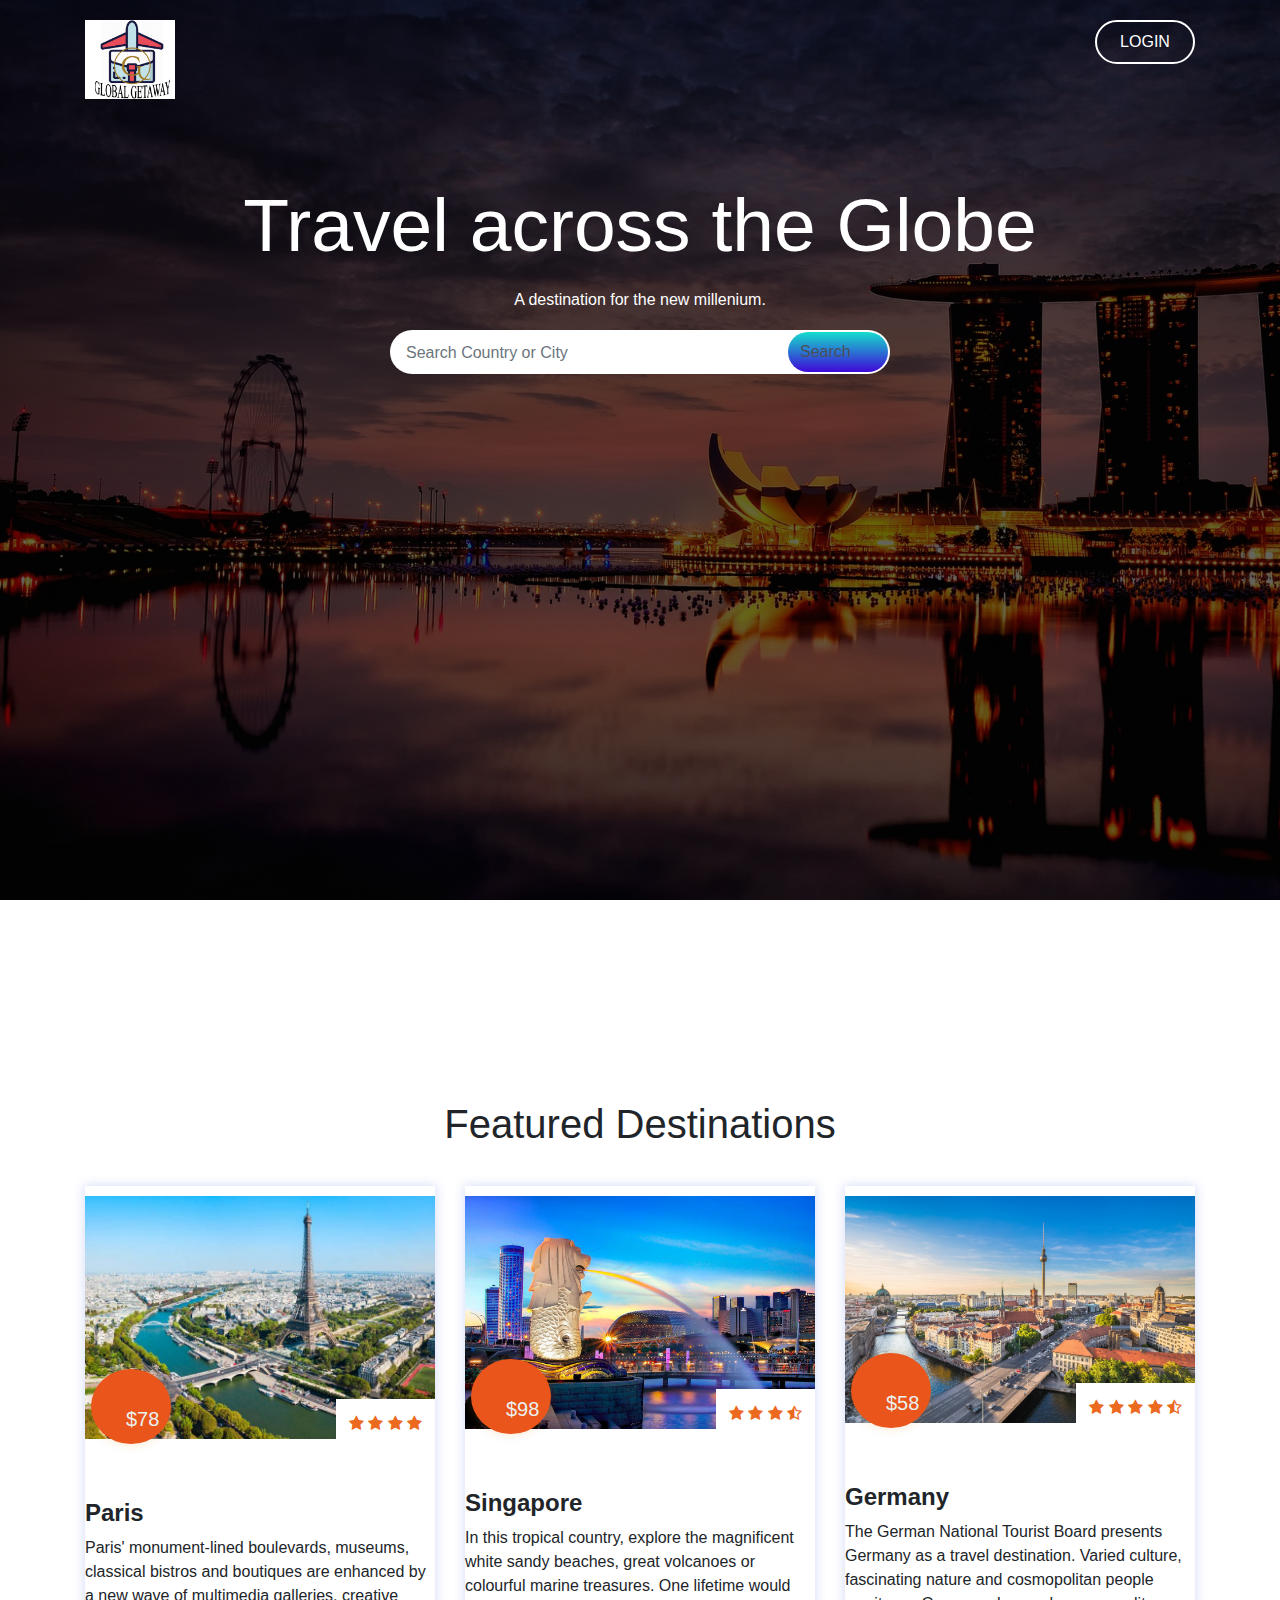
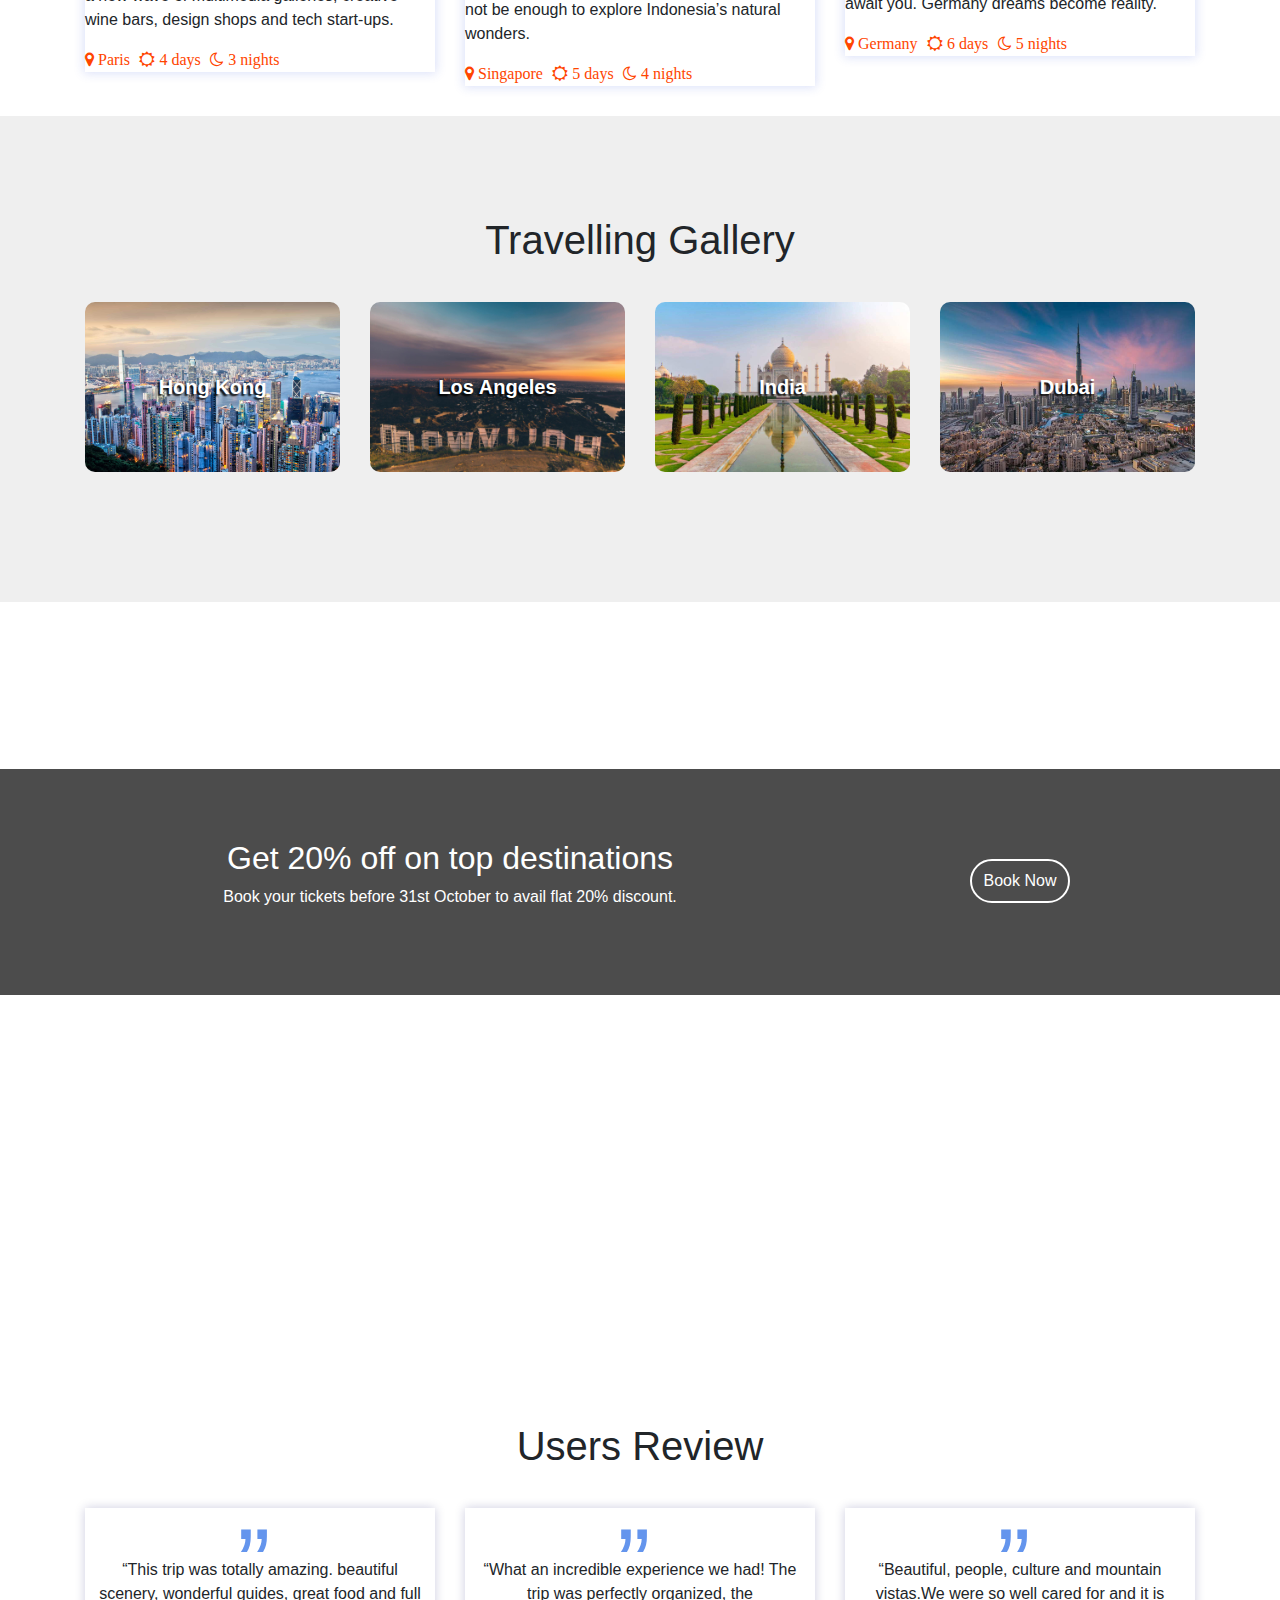
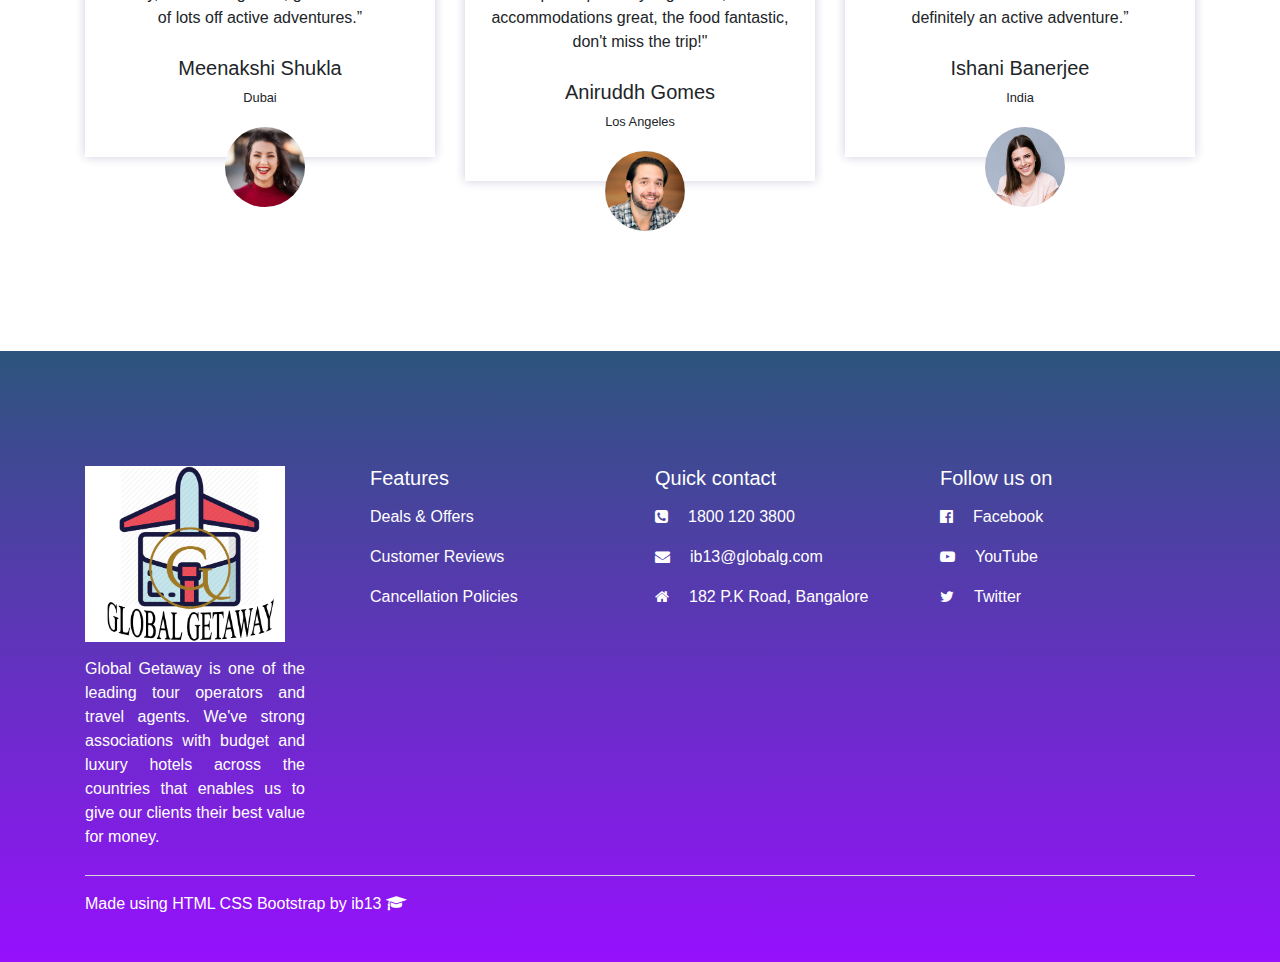
==== index.html @ 780d56a6 "TravelTicket" ====
<html>

<head>
    <title> Global Getaway</title>
    <link rel="stylesheet" href="style.css">
    <meta name="viewport" content="width=device-width, initial-scale=1.0">
    <link rel="stylesheet" href="https://stackpath.bootstrapcdn.com/bootstrap/4.5.2/css/bootstrap.min.css">
    <link rel="stylesheet" href="https://stackpath.bootstrapcdn.com/font-awesome/4.7.0/css/font-awesome.min.css">
</head>

<body>
    <section class="header">
        <div class="container">
            <img src="images/icon.PNG">
            <button type="button" class="login-btn">LOGIN</button>
        </div>
        <h1>Travel across the Globe</h1>
        <p>A destination for the new millenium.</p>
        <div class="input-group">
            <input tyoe="text" class="form-control" placeholder="Search Country or City">
            <div class="input-group-append">
                <button type="submit" class="input-group-text btn">Search</button>
            </div>
        </div>
    </section>
    <section class="features"></section>
    <h1>Featured Destinations</h1>
    <div class="container">
        <section class="row">
            <div class="col-md-4">
                <div class="feature-box">
                    <div class="feature-img">
                        <img src="images/1.jpg">
                        <div class="price">
                            <p>$78</p>
                        </div>
                        <div class="rating">
                            <i class="fa fa-star"></i>
                            <i class="fa fa-star"></i>
                            <i class="fa fa-star"></i>
                            <i class="fa fa-star"></i>

                        </div>
                    </div>
                    <div class="feature-details">
                        <h4>Paris</h4>
                        <p>Paris' monument-lined boulevards, museums, classical bistros and boutiques are enhanced by a new wave of multimedia galleries, creative wine bars, design shops and tech start-ups.</p>
                        <div>
                            <span>
                                <i class="fa fa-map-marker"> Paris</i>
                                <i class="fa fa-sun-o"> 4 days</i>
                                <i class="fa fa-moon-o"> 3 nights</i>
                            </span>
                        </div>
                    </div>

                </div>
            </div>

            <div class="col-md-4">
                <div class="feature-box">
                    <div class="feature-img">
                        <img src="images/2.jpg">
                        <div class="price">
                            <p>$98</p>
                        </div>
                        <div class="rating">
                            <i class="fa fa-star"></i>
                            <i class="fa fa-star"></i>
                            <i class="fa fa-star"></i>
                            <i class="fa fa-star-half-o"></i>

                        </div>
                    </div>
                    <div class="feature-details">
                        <h4>Singapore</h4>
                        <p>In this tropical country, explore the magnificent white sandy beaches, great volcanoes or colourful marine treasures. One lifetime would not be enough to explore Indonesia’s natural wonders.</p>
                        <div>
                            <span>
                                    <i class="fa fa-map-marker"> Singapore</i>
                                    <i class="fa fa-sun-o"> 5 days</i>
                                    <i class="fa fa-moon-o"> 4 nights</i>
                                </span>
                        </div>
                    </div>

                </div>
            </div>
            <div class="col-md-4">
                <div class="feature-box">
                    <div class="feature-img">
                        <img src="images/3.jpg">
                        <div class="price">
                            <p>$58</p>
                        </div>
                        <div class="rating">
                            <i class="fa fa-star"></i>
                            <i class="fa fa-star"></i>
                            <i class="fa fa-star"></i>
                            <i class="fa fa-star"></i>
                            <i class="fa fa-star-half-o"></i>
                        </div>
                    </div>
                    <div class="feature-details">
                        <h4>Germany</h4>
                        <p>The German National Tourist Board presents Germany as a travel destination. Varied culture, fascinating nature and cosmopolitan people await you. Germany dreams become reality.</p>
                        <span>
                            <span>
                                <i class="fa fa-map-marker"> Germany</i> </span>
                        <i class="fa fa-sun-o"> 6 days</i></span>
                        <i class="fa fa-moon-o"> 5 nights</i>
                        </span>
                    </div>
                </div>
            </div>
    </div>
    </div>
    </div>
    </section>
    <section class="gallery">
        <h1>Travelling Gallery</h1>
        <div class="container">
            <div class="row">
                <div class="col-md-3">
                    <div class="gallery-box">
                        <img src="images\4.jpg">
                        <h4>Hong Kong</h4>
                    </div>
                </div>
                <div class="col-md-3">
                    <div class="gallery-box">
                        <img src="images\5.jpg">
                        <h4>Los Angeles</h4>
                    </div>
                </div>

                <div class="col-md-3">
                    <div class="gallery-box">
                        <img src="images\7.jpg">
                        <h4>India</h4>
                    </div>
                </div>
                <div class="col-md-3">
                    <div class="gallery-box">
                        <img src="images\6.jpg">
                        <h4>Dubai</h4>
                    </div>
                </div>
            </div>
        </div>
    </section>
    <section class="banner">
        <div class="banner-highlights">
            <div class="container">
                <div class="row">
                    <div class="col-md-8">
                        <h2>Get 20% off on top destinations</h2>
                        <p>Book your tickets before 31st October to avail flat 20% discount.</p>
                    </div>
                    <div class="col-md-4">
                        <button type="button" class="booking-btn">Book Now</button>
                    </div>
                </div>
            </div>
        </div>
        </div>
    </section>
    <section class="users-feedback">
        <h1>Users Review</h1>
        <div class="container">
            <div class="row">
                <div class="col-md-4">
                    <div class="user-review">
                        <p>“This trip was totally amazing. beautiful scenery, wonderful guides, great food and full of lots off active adventures.”</p>
                        <h5>Meenakshi Shukla</h5>
                        <small>Dubai</small>
                    </div>
                    <img src="images/user1.jpg">
                </div>
                <div class="col-md-4">
                    <div class="user-review">
                        <p>“What an incredible experience we had! The trip was perfectly organized, the accommodations great, the food fantastic, don't miss the trip!"</p>
                        <h5>Aniruddh Gomes</h5>
                        <small>Los Angeles</small>
                    </div>
                    <img src="images/user2.jpg">
                </div>

                <div class="col-md-4">
                    <div class="user-review">
                        <p>“Beautiful, people, culture and mountain vistas.We were so well cared for and it is definitely an active adventure.”</p>
                        <h5>Ishani Banerjee</h5>
                        <small>India</small>
                    </div>
                    <img src="images/user3.jpg">
                </div>
            </div>
        </div>
        </div>
    </section>
    <section class="footer">
        <div class="container">
            <div class="row">
                <div class="col-md-3">
                    <img src="images/icon.PNG" class="footer-logo">
                    <p>Global Getaway is one of the leading tour operators and travel agents. We've strong associations with budget and luxury hotels across the countries that enables us to give our clients their best value for money.</p>
                </div>
                <div class="col-md-3">
                    <h4>Features</h4>
                    <p>Deals & Offers</p>
                    <p>Customer Reviews</p>
                    <p>Cancellation Policies</p>
                </div>
                <div class="col-md-3">
                    <h4>Quick contact</h4>
                    <p><i class="fa fa-phone-square"></i>1800 120 3800</i>
                    </p>
                    <p><i class="fa fa-envelope"></i>ib13@globalg.com</p>
                    <p><i class="fa fa-home"></i>182 P.K Road, Bangalore</p>
                </div>
                <div class="col-md-3">
                    <h4>Follow us on</h4>
                    <p><i class="fa fa-facebook-official"></i>Facebook</i>
                    </p>
                    <p><i class="fa fa-youtube-play"></i>YouTube</p>
                    <p><i class="fa fa-twitter"></i>Twitter</p>
                </div>

            </div>
            <hr>
            <p class="copyright">
                Made using HTML CSS Bootstrap by ib13 <i class="fa fa-graduation-cap"></i></p>
        </div>
    </section>
</body>

</html>
---- style.css ----
* {
    padding: 0;
    margin: 0;
}

.header {
    height: 100%;
    background-image: linear-gradient(rgba(0, 0, 0, 0.6), rgba(0, 0, 0, 0.6)), url(images/banner5.jpg);
    background-size: cover;
    background-position: justify;
    background-attachment: fixed;
    padding-top: 20px;
    text-align: center;
    color: #fff;
}

.header img {
    width: 90px;
    float: left;
}

.login-btn {
    width: 100px;
    padding: 8px 0;
    outline: none !important;
    border: 2px solid #fff;
    border-radius: 50px;
    background: transparent;
    color: #fff;
    float: right;
}

.header h1 {
    padding-top: 160px;
    padding-bottom: 0;
    font-size: 75px;
}

.header p {
    margin: 18px 0;
}

.input-group {
    width: 90% !important;
    max-width: 500px;
    border-radius: 30px;
    background: #fff;
    margin: auto;
    padding: 2px;
}

.form-control {
    border: 0 !important;
    border-radius: 30px 0 0 30px !important;
    margin: 2px;
    padding-top: 20px;
    box-shadow: none !important;
}

.input-group-text {
    width: 100px;
    background-image: linear-gradient(#16ddcd, #3f08d8);
    border: 0 !important;
    color: rgb(0, 0, 0);
    padding: 0 25px;
    padding-top: 20px;
    border-radius: 30px !important;
    box-shadow: none;
}


/*FEATURES*/

.features {
    padding: 100px 0;
}

h1 {
    text-align: center;
    padding-bottom: 30px;
    padding-top: 0%;
}

.feature-img img {
    width: 100%;
}

.price {
    width: 80px;
    height: 75px;
    color: #eaf1ee;
    background: rgb(233, 85, 27);
    border-radius: 100%;
    padding: 35px;
    box-shadow: 0 0 10px 1px rgba(221, 133, 2, 0.18);
    position: absolute;
    left: 6px;
    font-size: 20px;
    bottom: -5px;
}

.feature-img {
    position: relative;
    padding-top: 10px;
}

.rating {
    padding: 13px;
    float: left;
    background: rgb(255, 255, 255);
    color: #ec6a1f;
    bottom: -10px;
    right: 0px;
    position: absolute;
}

.features .fa {
    font-size: 15px;
    color: #1f3d90;
}

.feature-details {
    padding-top: 40px;
    text-align: justify;
}

.feature-details p {
    text-align: left;
}

.feature-details h4 {
    font-weight: 600;
    margin-top: 20px;
}

.feature-details .fa {
    margin-right: 5px;
    color: orangered;
    font-weight: 380;
}

.feature-box {
    box-shadow: 0 0 10px 1px rgba(37, 73, 214, 0.18);
    margin-bottom: 30px;
}

.gallery {
    padding: 100px 0;
    background: #efefef;
}

.gallery-box img {
    width: 100%;
    border-radius: 10px;
    cursor: pointer;
    transition: 1s;
}

.gallery-box img:hover {
    transform: scale(1.1);
}

.gallery-box h4 {
    display: block;
    color: #fff;
    text-shadow: -2px 2px 2px #000;
    font-weight: 600;
    font-size: 20px;
    position: absolute;
    top: 50%;
    text-align: center;
    left: 50%;
    transform: translate(-50%, -50%);
}

.gallery-box {
    position: relative;
    margin-bottom: 30px;
}

.banner {
    height: 80%;
    background-image: url(images/banner3.jpg);
    background-position: center;
    background-size: cover;
    background-attachment: fixed;
    padding-top: 13%;
}

.banner-highlights {
    padding: 70px 0;
    background: rgba(0, 0, 0, 0.7);
    text-align: center;
    color: #fff;
}

.booking-btn {
    width: 100px;
    padding: 8px 0;
    outline: none;
    border: 2px solid #fff;
    border-radius: 50px;
    background: transparent;
    color: #fff;
    margin-top: 20px;
}

.users-feedback {
    padding: 100px 0;
}

.user-review {
    text-align: center;
    box-shadow: 0 0 10px 0 rgba(0, 0, 100, 0.2);
    padding-bottom: 50px;
}

.user-review p {
    padding: 50px 10px 10px 10px;
}

.users-feedback img {
    width: 80px;
    height: 80px;
    border-radius: 50%;
    position: relative;
    margin: -30px 0 20px 40%;
}

.user-review p::before {
    content: '\201d';
    display: block;
    position: absolute;
    font-size: 100px;
    color: #6495ed;
    font-family: sans-serif;
    left: 44%;
    top: -20px;
}

.footer {
    padding: 100px 20px 30px;
    background-image: linear-gradient(#2d557d, #9610fd);
    color: #fff;
}

.footer-logo {
    width: 200px;
    margin-top: 15px;
    margin-bottom: 15px;
}

.footer h4 {
    text-align: left;
    margin-top: 15px;
    margin-bottom: 15px;
    font-size: 20px;
}

.footer p {
    font-size: 16px;
    text-align: justify;
    padding-right: 35px;
}

.footer .row .fa {
    padding-right: 20px;
    font-size: 15px;
}

.footer hr {
    margin-top: 10px;
    background: #efefef
}

;
.footer .copyright {
    text-align: center;
}
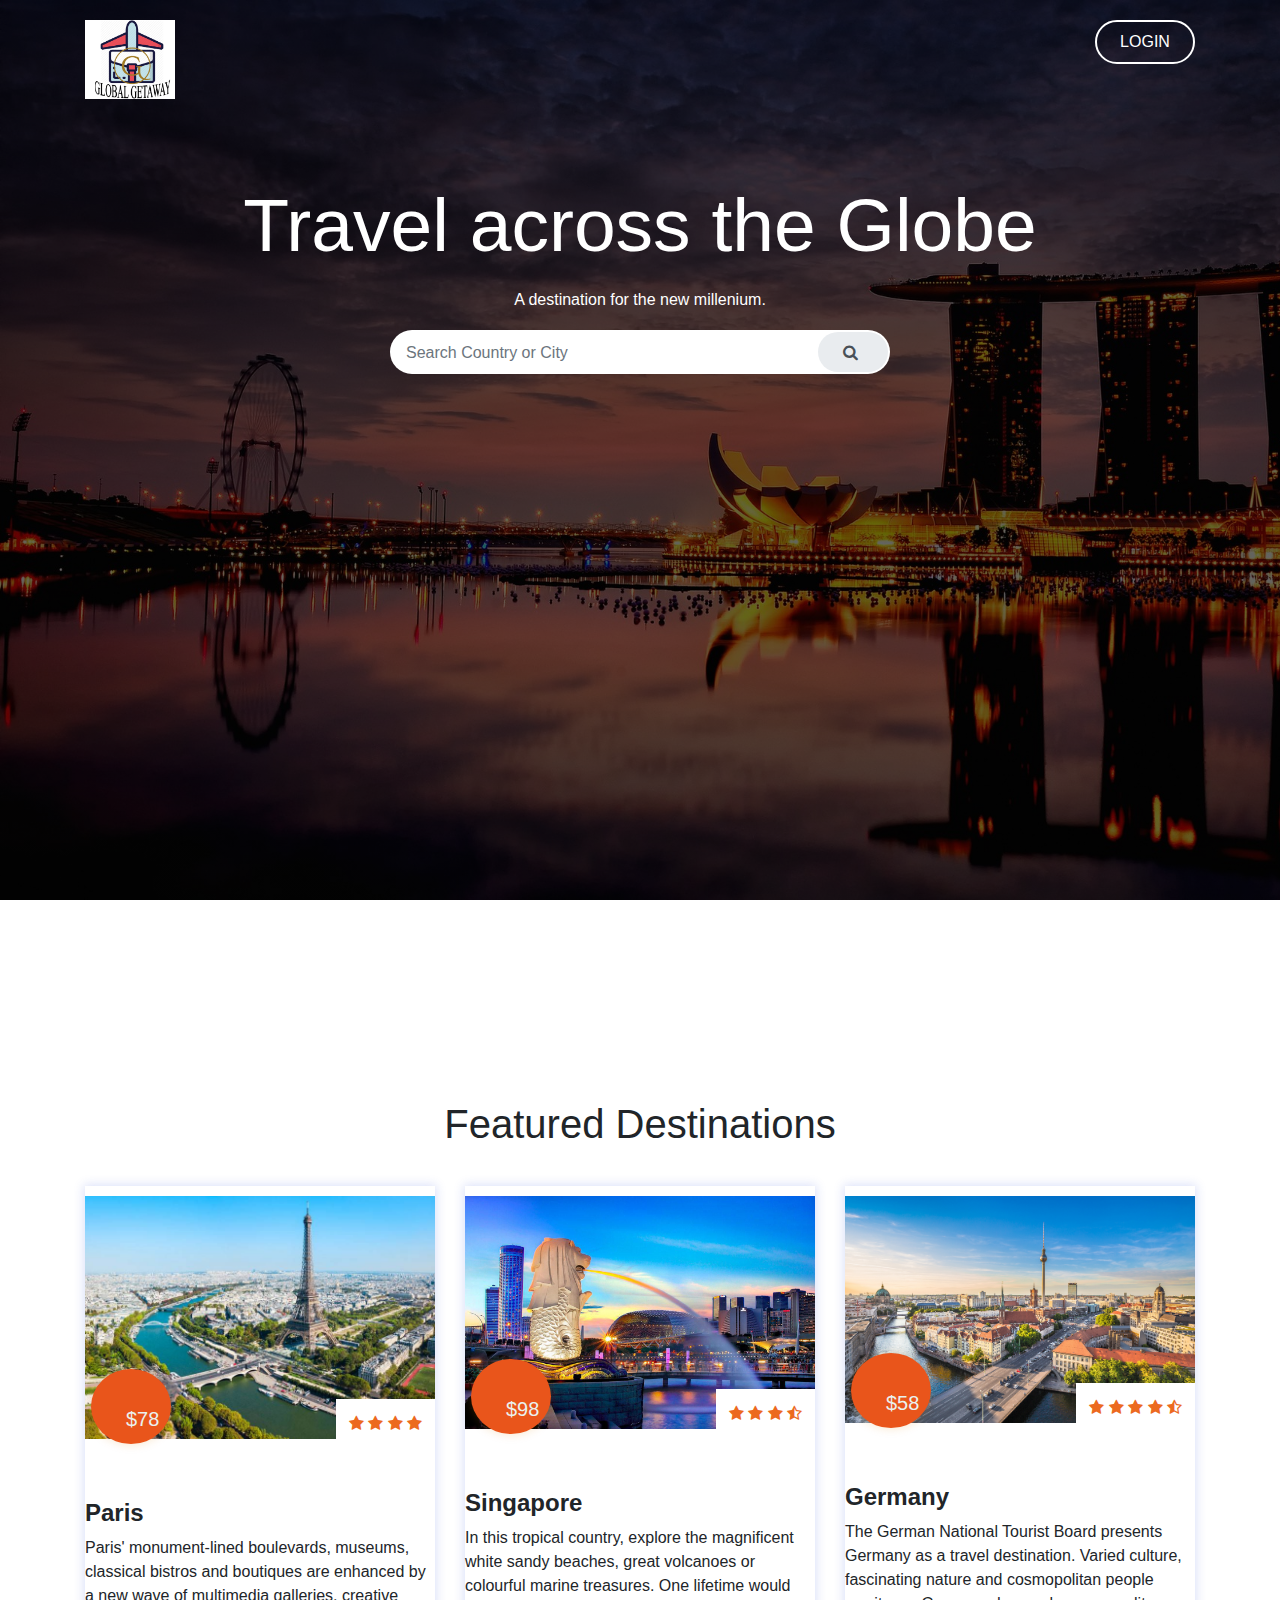
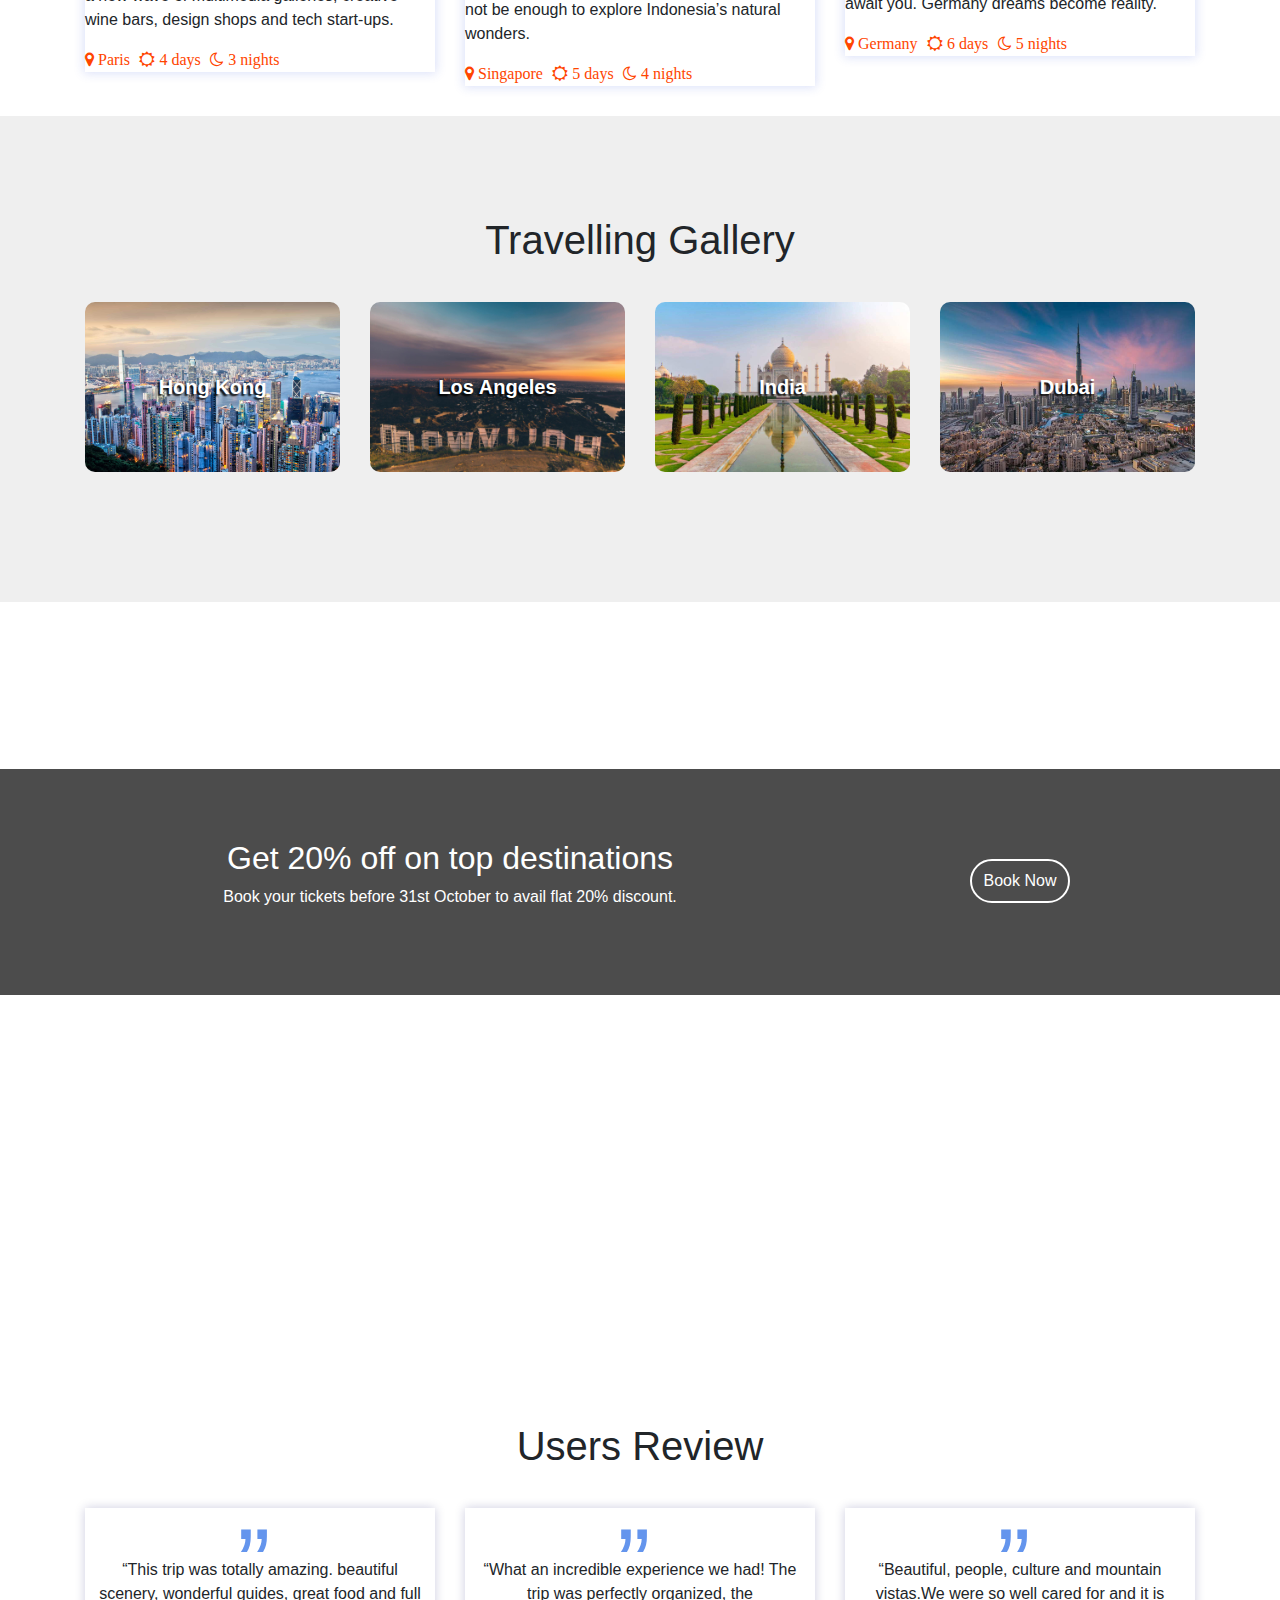
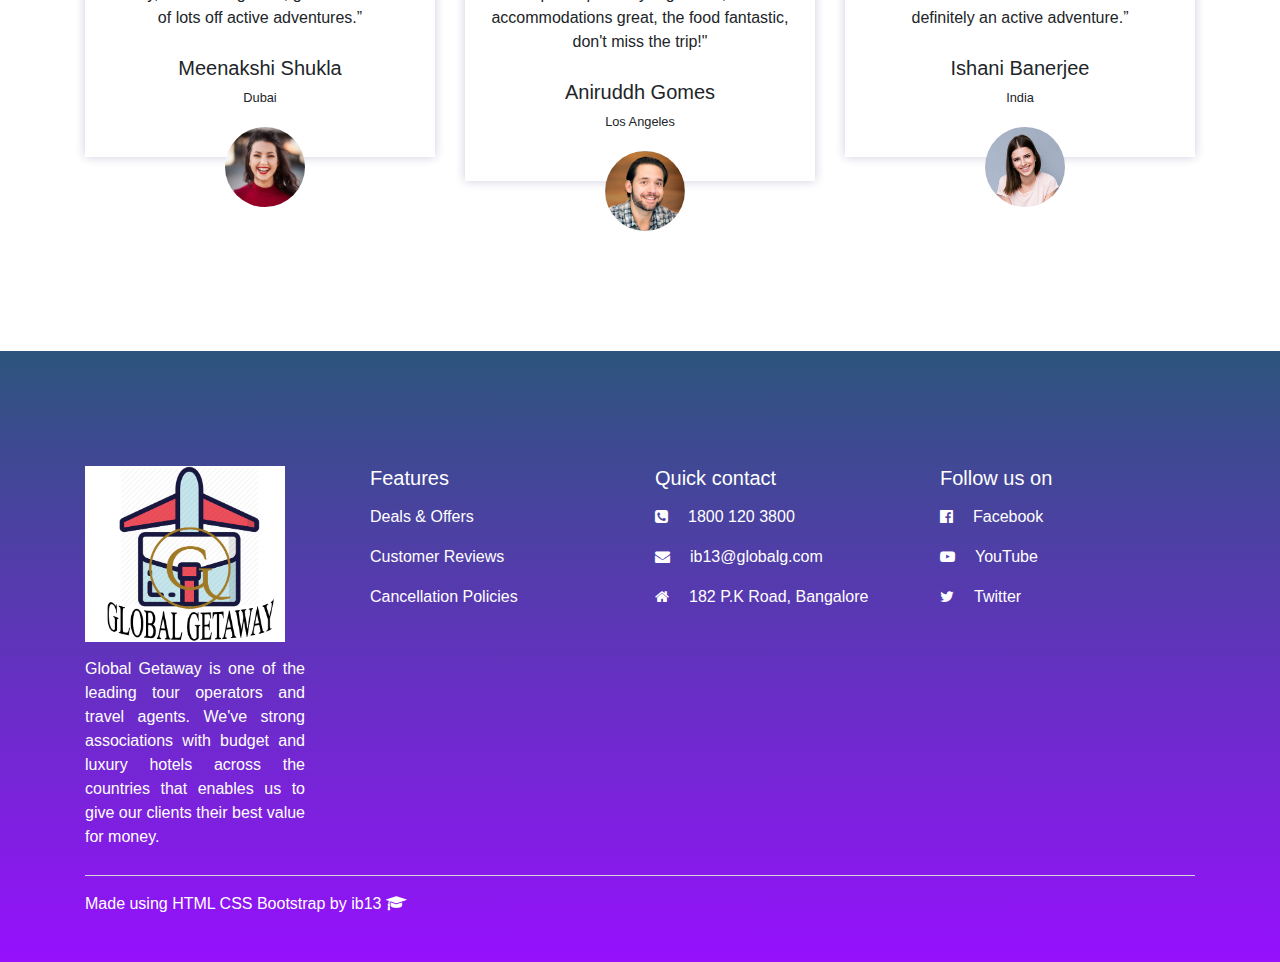
==== commit 2a565faa: "Getaway" ====
--- a/index.html
+++ b/index.html
@@ -19,7 +19,7 @@
         <div class="input-group">
             <input tyoe="text" class="form-control" placeholder="Search Country or City">
             <div class="input-group-append">
-                <button type="submit" class="input-group-text btn">Search</button>
+                <button type="submit" class="input-group-text btn">&nbsp;&nbsp;&nbsp;<i class="fa fa-search"></i></button>
             </div>
         </div>
     </section>
--- a/style.css
+++ b/style.css
@@ -58,14 +58,14 @@
 }
 
 .input-group-text {
-    width: 100px;
-    background-image: linear-gradient(#16ddcd, #3f08d8);
+    width: 70px;
     border: 0 !important;
     color: rgb(0, 0, 0);
-    padding: 0 25px;
+    padding: 20px;
     padding-top: 20px;
-    border-radius: 30px !important;
+    border-radius: 20px !important;
     box-shadow: none;
+    align-content: center;
 }
 
 
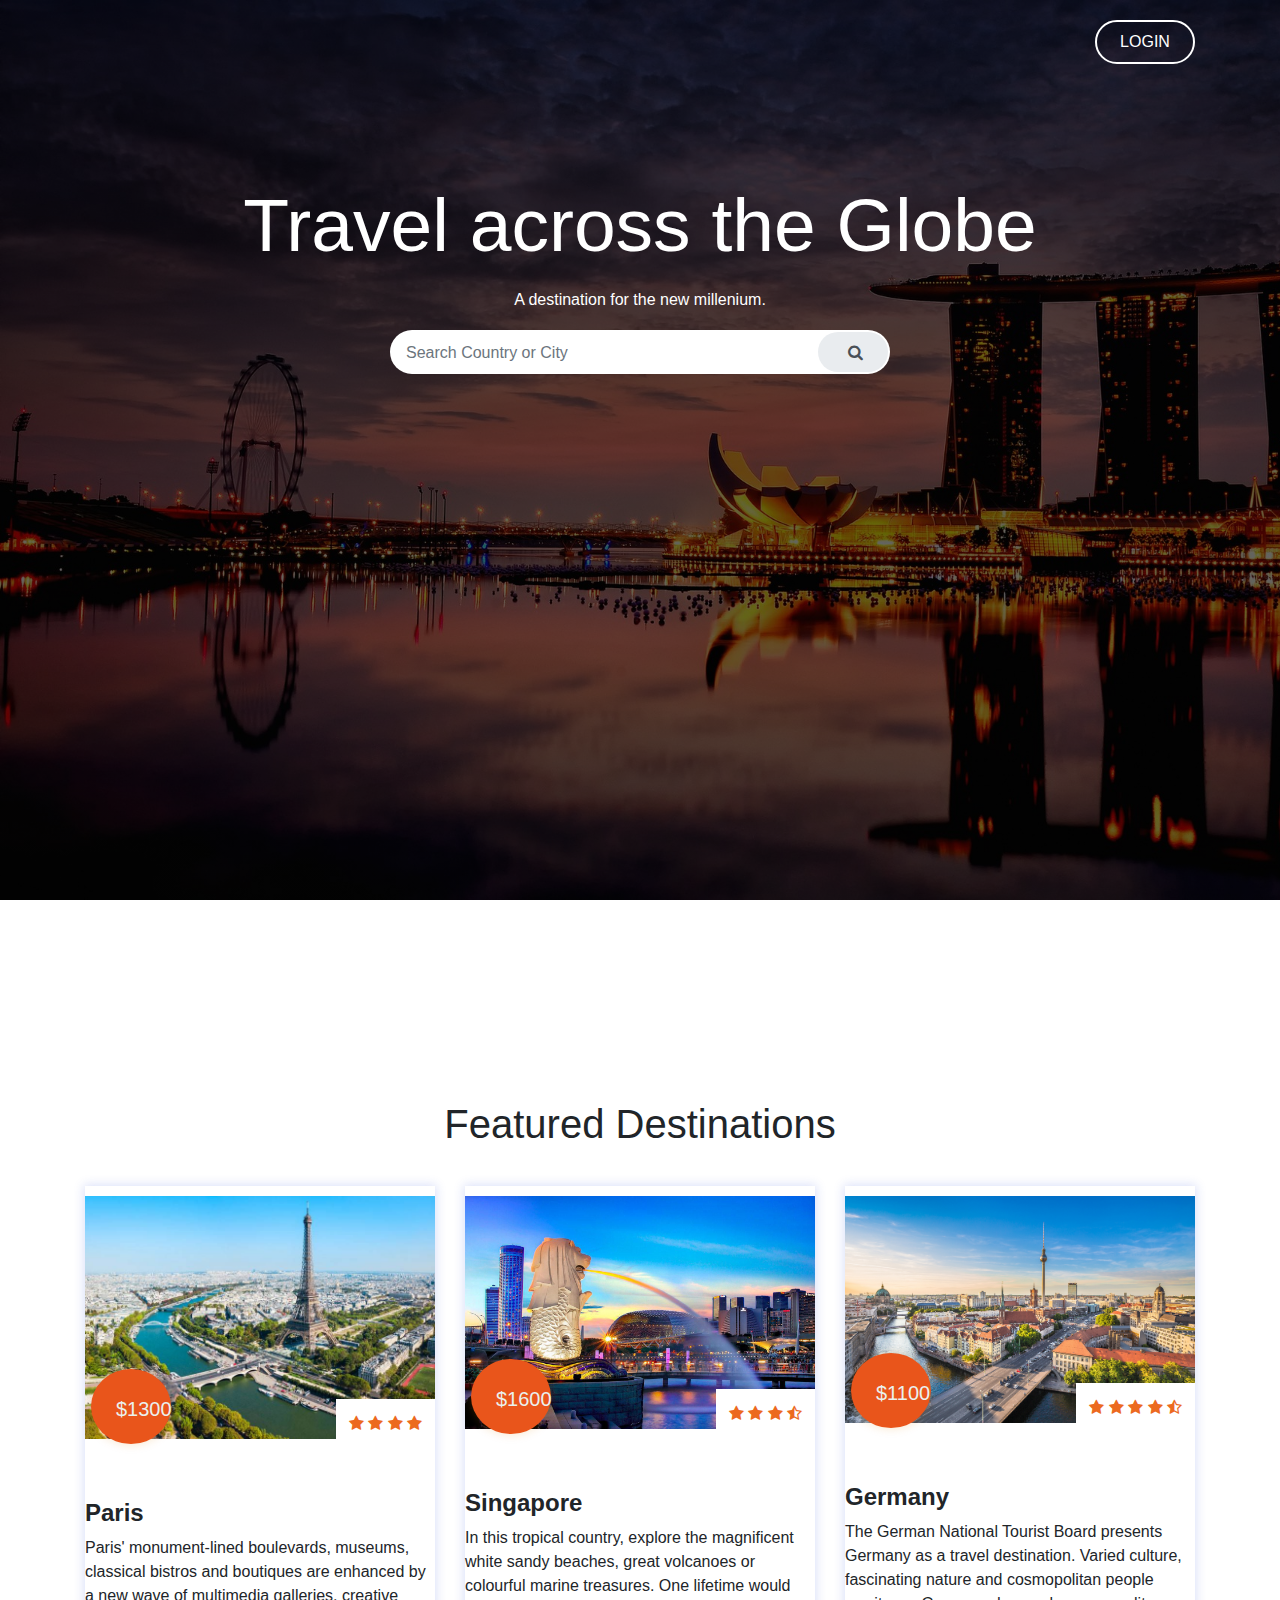
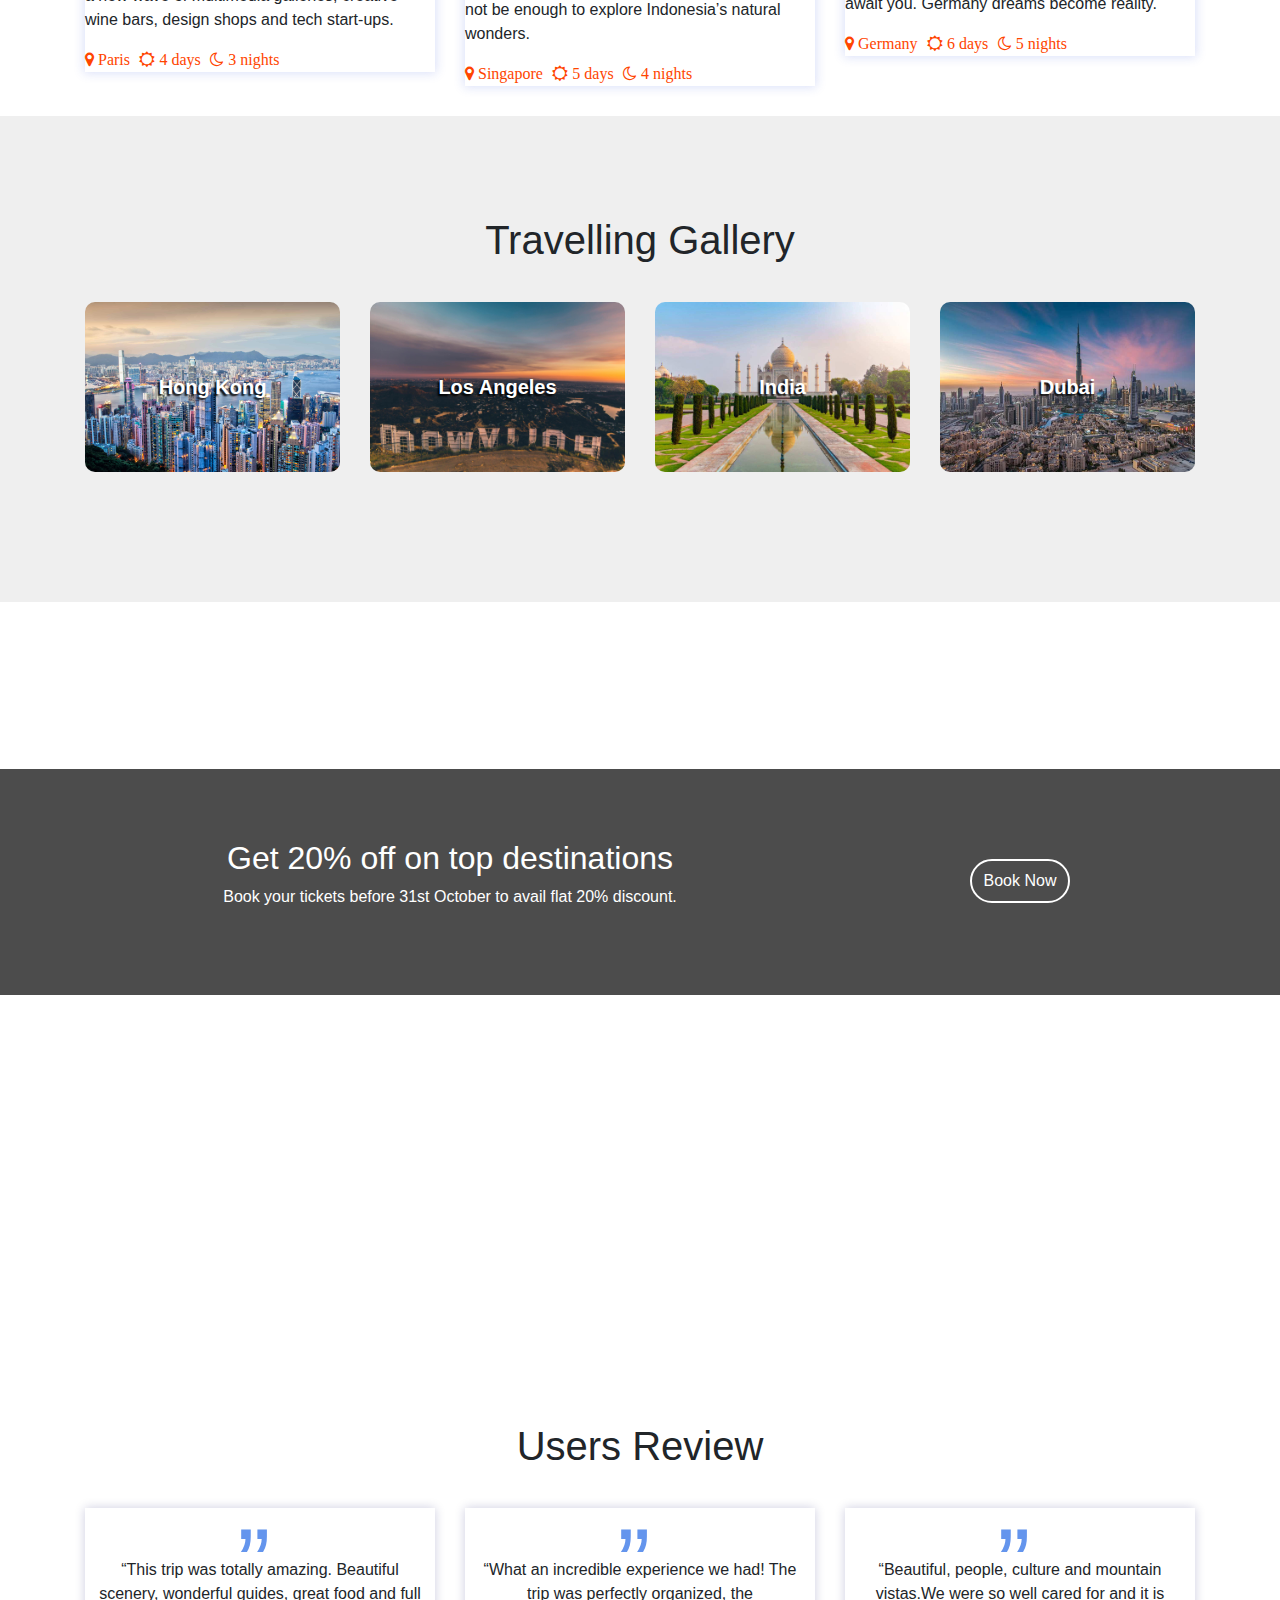
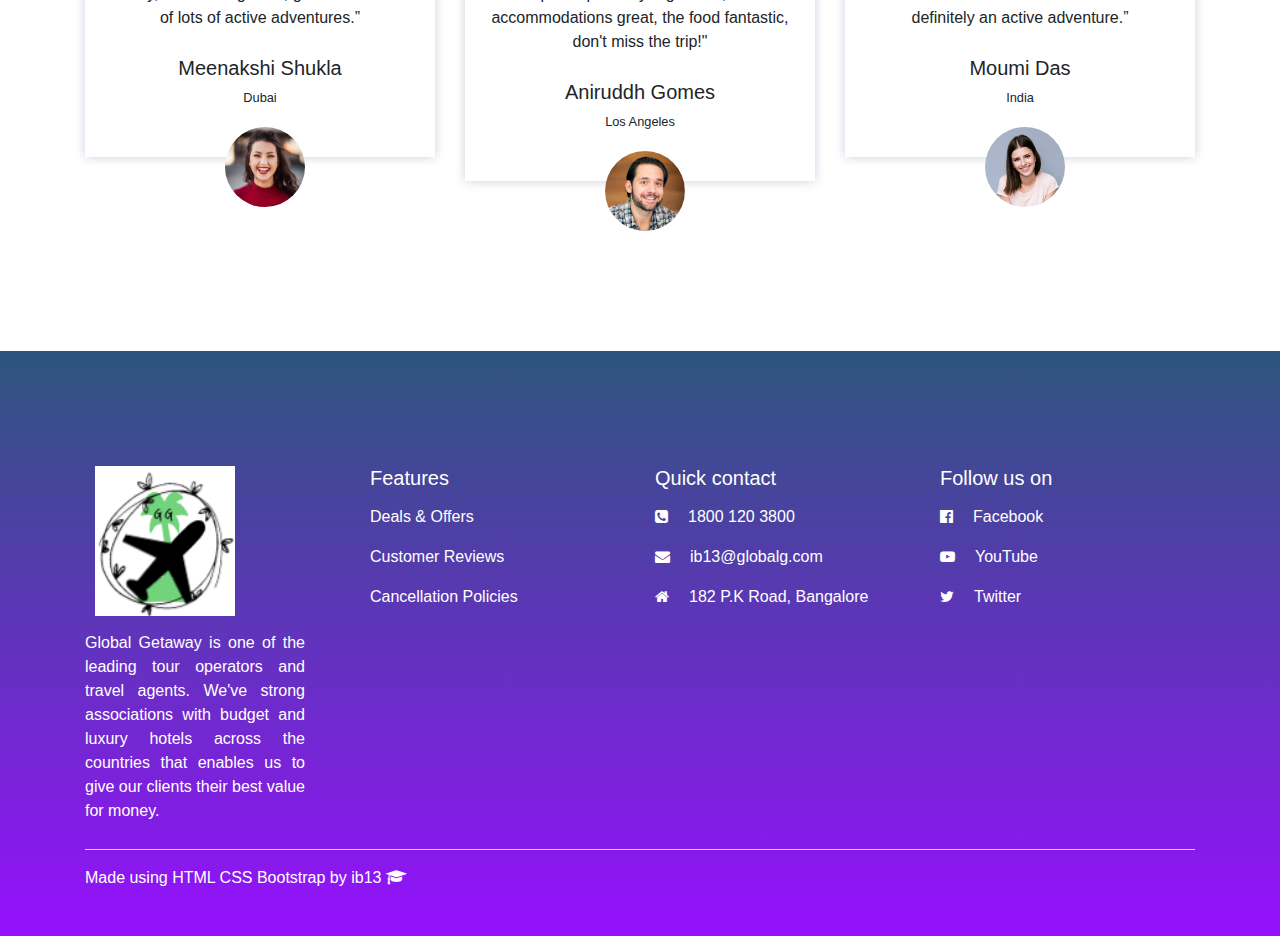
==== commit 662521b4: "Getaway" ====
--- a/index.html
+++ b/index.html
@@ -11,15 +11,16 @@
 <body>
     <section class="header">
         <div class="container">
-            <img src="images/icon.PNG">
-            <button type="button" class="login-btn">LOGIN</button>
+            <a href="login.html">
+                <button type="button" class="login-btn">LOGIN</button>
+            </a>
         </div>
         <h1>Travel across the Globe</h1>
         <p>A destination for the new millenium.</p>
         <div class="input-group">
             <input tyoe="text" class="form-control" placeholder="Search Country or City">
             <div class="input-group-append">
-                <button type="submit" class="input-group-text btn">&nbsp;&nbsp;&nbsp;<i class="fa fa-search"></i></button>
+                <button type="submit" class="input-group-text btn">&nbsp;&nbsp;&nbsp;&nbsp;<i class="fa fa-search"></i></button>
             </div>
         </div>
     </section>
@@ -32,7 +33,7 @@
                     <div class="feature-img">
                         <img src="images/1.jpg">
                         <div class="price">
-                            <p>$78</p>
+                            <p>$1300</p>
                         </div>
                         <div class="rating">
                             <i class="fa fa-star"></i>
@@ -62,7 +63,7 @@
                     <div class="feature-img">
                         <img src="images/2.jpg">
                         <div class="price">
-                            <p>$98</p>
+                            <p>$1600</p>
                         </div>
                         <div class="rating">
                             <i class="fa fa-star"></i>
@@ -91,7 +92,7 @@
                     <div class="feature-img">
                         <img src="images/3.jpg">
                         <div class="price">
-                            <p>$58</p>
+                            <p>$1100</p>
                         </div>
                         <div class="rating">
                             <i class="fa fa-star"></i>
@@ -171,7 +172,7 @@
             <div class="row">
                 <div class="col-md-4">
                     <div class="user-review">
-                        <p>“This trip was totally amazing. beautiful scenery, wonderful guides, great food and full of lots off active adventures.”</p>
+                        <p>“This trip was totally amazing. Beautiful scenery, wonderful guides, great food and full of lots of active adventures.”</p>
                         <h5>Meenakshi Shukla</h5>
                         <small>Dubai</small>
                     </div>
@@ -189,7 +190,7 @@
                 <div class="col-md-4">
                     <div class="user-review">
                         <p>“Beautiful, people, culture and mountain vistas.We were so well cared for and it is definitely an active adventure.”</p>
-                        <h5>Ishani Banerjee</h5>
+                        <h5>Moumi Das</h5>
                         <small>India</small>
                     </div>
                     <img src="images/user3.jpg">
--- a/style.css
+++ b/style.css
@@ -91,7 +91,7 @@
     color: #eaf1ee;
     background: rgb(233, 85, 27);
     border-radius: 100%;
-    padding: 35px;
+    padding: 25px;
     box-shadow: 0 0 10px 1px rgba(221, 133, 2, 0.18);
     position: absolute;
     left: 6px;
@@ -245,9 +245,11 @@
 }
 
 .footer-logo {
-    width: 200px;
+    width: 150px;
+    height: 150px;
     margin-top: 15px;
     margin-bottom: 15px;
+    padding-left: 10px;
 }
 
 .footer h4 {
@@ -273,7 +275,4 @@
     background: #efefef
 }
 
-;
-.footer .copyright {
-    text-align: center;
-}+;